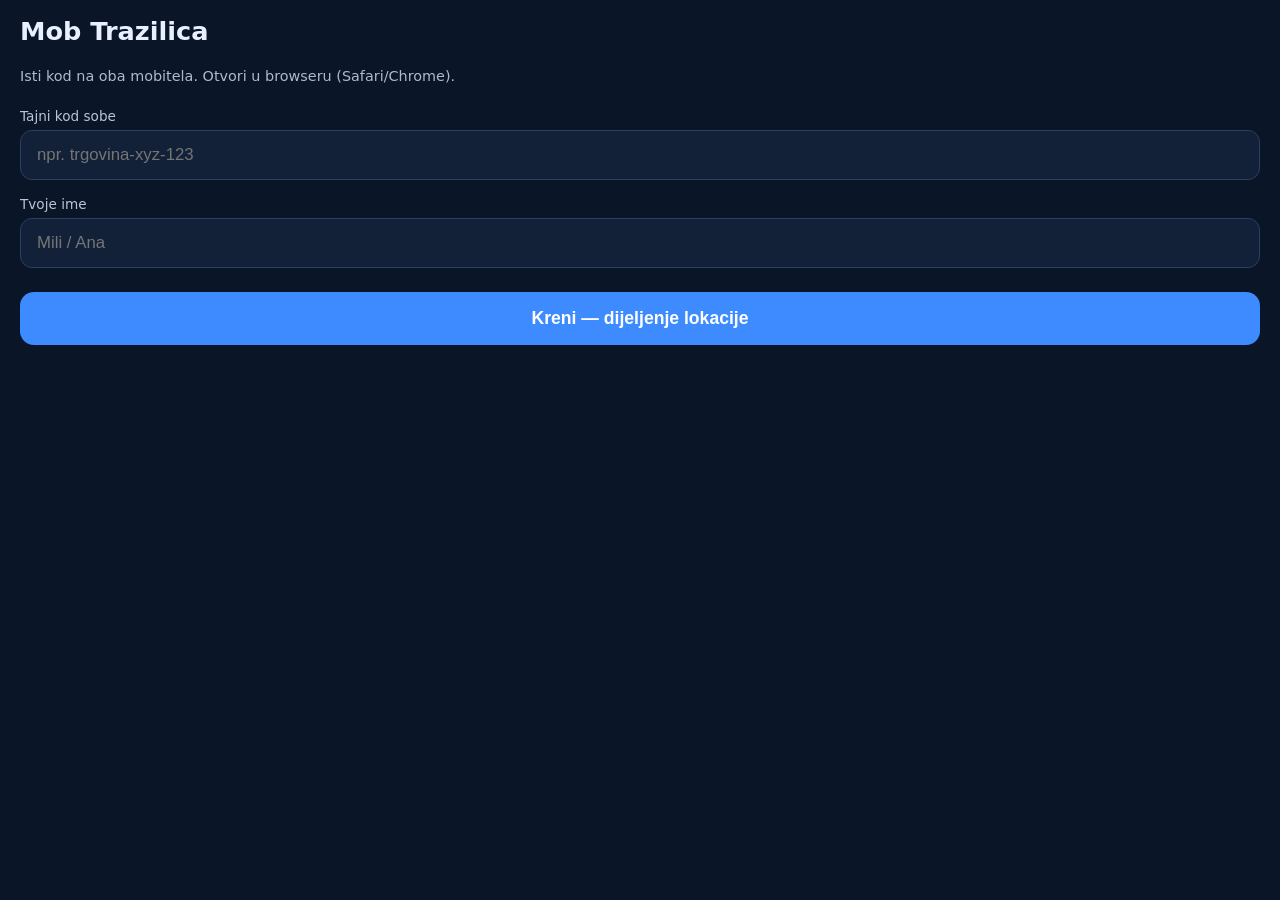
==== index.html @ e5bdc54a "Mob Trazilica PWA" ====
<!DOCTYPE html>
<html lang="hr">
<head>
  <meta charset="UTF-8" />
  <meta name="viewport" content="width=device-width, initial-scale=1, maximum-scale=1, user-scalable=no, viewport-fit=cover" />
  <meta name="apple-mobile-web-app-capable" content="yes" />
  <meta name="theme-color" content="#0a1628" />
  <title>Mob Trazilica</title>
  <link rel="manifest" href="manifest.webmanifest" />
  <link rel="apple-touch-icon" href="icon.svg" />
  <link rel="stylesheet" href="styles.css" />
</head>
<body>
  <div id="setup" class="screen">
    <h1>Mob Trazilica</h1>
    <p class="hint">Isti kod na oba mobitela. Otvori u browseru (Safari/Chrome).</p>
    <label>Tajni kod sobe</label>
    <input id="roomInput" type="text" autocomplete="off" placeholder="npr. trgovina-xyz-123" />
    <label>Tvoje ime</label>
    <input id="nameInput" type="text" autocomplete="name" placeholder="Mili / Ana" maxlength="20" />
    <button id="joinBtn" type="button">Kreni — dijeljenje lokacije</button>
  </div>

  <div id="main" class="screen hidden">
    <header class="top">
      <span id="peerName">…</span>
      <span id="statusDot" class="dot"></span>
    </header>

    <div class="vert" id="vertBlock" aria-live="polite">
      <div id="vertIcon" class="vert-icon">—</div>
      <div id="vertText" class="vert-text">Visina se usklađuje…</div>
    </div>

    <div class="compass-wrap">
      <div id="arrow" class="arrow" aria-hidden="true">▲</div>
    </div>

    <p id="distLine" class="dist">—</p>
    <p id="altLine" class="alt">—</p>
  </div>

  <script src="app.js"></script>
</body>
</html>
---- styles.css ----
* {
  box-sizing: border-box;
}

html,
body {
  margin: 0;
  height: 100%;
  font-family: system-ui, -apple-system, Segoe UI, Roboto, sans-serif;
  background: #0a1628;
  color: #e8f0ff;
  touch-action: manipulation;
  -webkit-tap-highlight-color: transparent;
}

.hidden {
  display: none !important;
}

.screen {
  min-height: 100%;
  padding: max(16px, env(safe-area-inset-top)) 20px max(24px, env(safe-area-inset-bottom));
  display: flex;
  flex-direction: column;
  align-items: stretch;
}

#setup h1 {
  font-size: 1.6rem;
  margin: 0 0 8px;
}

.hint {
  opacity: 0.75;
  font-size: 0.9rem;
  margin-bottom: 24px;
}

label {
  font-size: 0.85rem;
  opacity: 0.8;
  margin-bottom: 6px;
}

input {
  width: 100%;
  padding: 14px 16px;
  margin-bottom: 16px;
  border: 1px solid #2a4060;
  border-radius: 12px;
  background: #122038;
  color: inherit;
  font-size: 1.05rem;
}

#joinBtn {
  margin-top: 8px;
  padding: 16px;
  font-size: 1.1rem;
  font-weight: 600;
  border: none;
  border-radius: 14px;
  background: #3d8bff;
  color: #fff;
}

.top {
  display: flex;
  justify-content: center;
  align-items: center;
  gap: 10px;
  font-size: 1.1rem;
  font-weight: 600;
}

.dot {
  width: 10px;
  height: 10px;
  border-radius: 50%;
  background: #555;
}

.dot.live {
  background: #3dff8a;
  box-shadow: 0 0 10px #3dff8a;
}

.vert {
  text-align: center;
  margin: 12px 0 4px;
  padding: 10px;
  border-radius: 16px;
  background: #122038;
}

.vert-icon {
  font-size: 2.4rem;
  line-height: 1.1;
  font-weight: 700;
}

.vert-text {
  font-size: 1rem;
  opacity: 0.9;
  margin-top: 4px;
}

.vert.up .vert-icon {
  color: #6ec8ff;
}

.vert.down .vert-icon {
  color: #ff9a6e;
}

.vert.same .vert-icon {
  color: #8fa8c8;
}

.compass-wrap {
  flex: 1;
  display: flex;
  align-items: center;
  justify-content: center;
  min-height: 42vh;
}

.arrow {
  font-size: min(38vw, 180px);
  line-height: 1;
  color: #5cff9a;
  text-shadow: 0 0 40px rgba(92, 255, 154, 0.45);
  transform: rotate(0deg);
  transition: transform 0.12s ease-out;
  will-change: transform;
}

.dist {
  text-align: center;
  font-size: 1.5rem;
  font-weight: 700;
  margin: 0;
}

.alt {
  text-align: center;
  font-size: 0.95rem;
  opacity: 0.75;
  margin: 6px 0 16px;
}
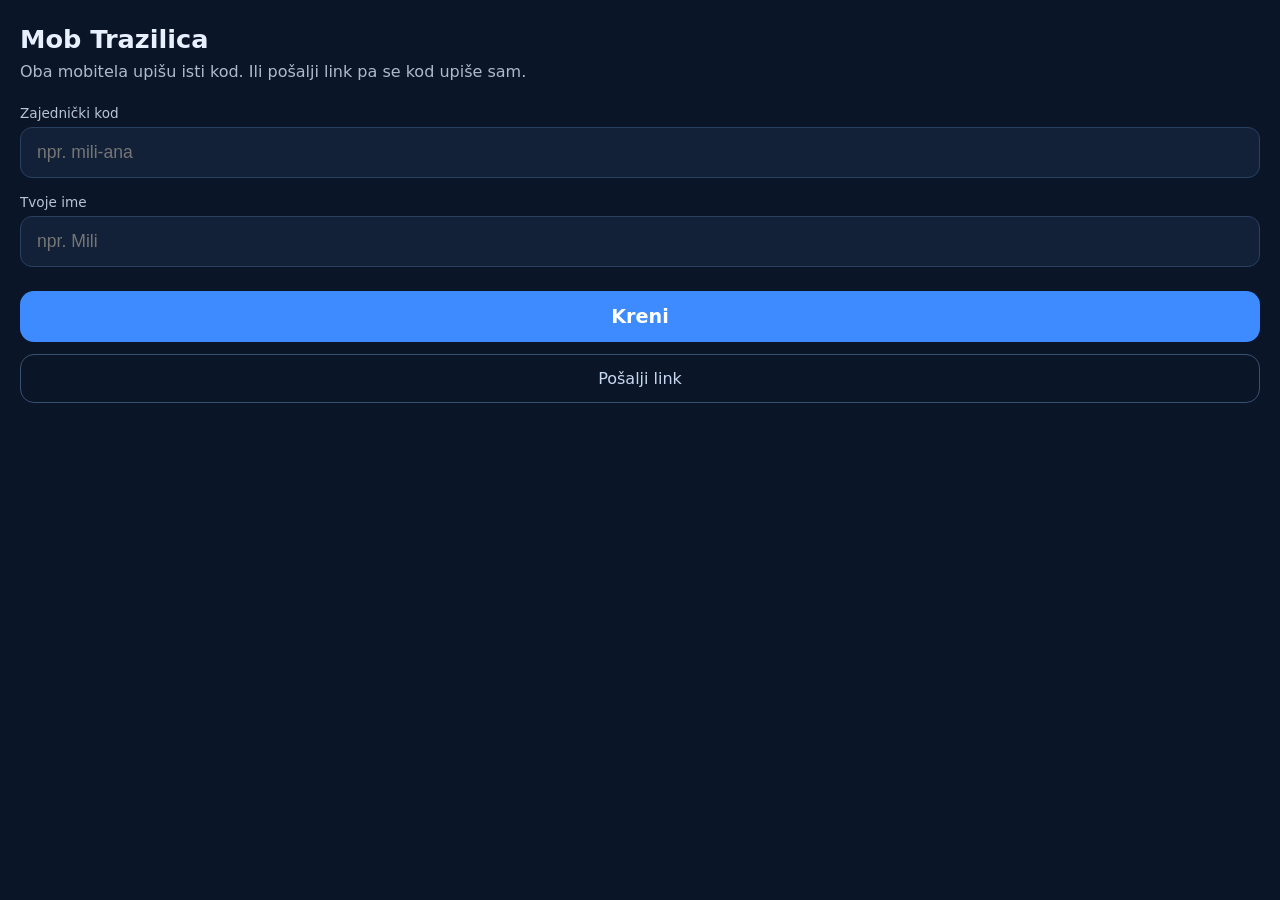
==== commit 84ea6085: "Mobitel: kompas, ikone, link za dijeljenje" ====
--- a/index.html
+++ b/index.html
@@ -2,42 +2,53 @@
 <html lang="hr">
 <head>
   <meta charset="UTF-8" />
-  <meta name="viewport" content="width=device-width, initial-scale=1, maximum-scale=1, user-scalable=no, viewport-fit=cover" />
+  <meta name="viewport" content="width=device-width, initial-scale=1, viewport-fit=cover" />
   <meta name="apple-mobile-web-app-capable" content="yes" />
+  <meta name="mobile-web-app-capable" content="yes" />
+  <meta name="apple-mobile-web-app-title" content="Trazilica" />
   <meta name="theme-color" content="#0a1628" />
   <title>Mob Trazilica</title>
   <link rel="manifest" href="manifest.webmanifest" />
-  <link rel="apple-touch-icon" href="icon.svg" />
+  <link rel="icon" href="icon-192.png" />
+  <link rel="apple-touch-icon" href="icon-192.png" />
   <link rel="stylesheet" href="styles.css" />
 </head>
 <body>
   <div id="setup" class="screen">
     <h1>Mob Trazilica</h1>
-    <p class="hint">Isti kod na oba mobitela. Otvori u browseru (Safari/Chrome).</p>
-    <label>Tajni kod sobe</label>
-    <input id="roomInput" type="text" autocomplete="off" placeholder="npr. trgovina-xyz-123" />
-    <label>Tvoje ime</label>
-    <input id="nameInput" type="text" autocomplete="name" placeholder="Mili / Ana" maxlength="20" />
-    <button id="joinBtn" type="button">Kreni — dijeljenje lokacije</button>
+    <p class="hint">Oba mobitela upišu isti kod. Ili pošalji link pa se kod upiše sam.</p>
+    <label for="roomInput">Zajednički kod</label>
+    <input id="roomInput" type="text" autocomplete="off" autocapitalize="off" spellcheck="false" placeholder="npr. mili-ana" />
+    <label for="nameInput">Tvoje ime</label>
+    <input id="nameInput" type="text" autocomplete="nickname" maxlength="20" placeholder="npr. Mili" />
+    <button id="joinBtn" type="button" class="primary">Kreni</button>
+    <button type="button" class="secondary share-btn">Pošalji link</button>
   </div>
 
   <div id="main" class="screen hidden">
     <header class="top">
-      <span id="peerName">…</span>
+      <span id="peerName">Tražim…</span>
       <span id="statusDot" class="dot"></span>
     </header>
 
-    <div class="vert" id="vertBlock" aria-live="polite">
-      <div id="vertIcon" class="vert-icon">—</div>
-      <div id="vertText" class="vert-text">Visina se usklađuje…</div>
+    <div id="vertBlock" class="vert">
+      <div id="vertIcon" class="vert-icon"></div>
+      <div id="vertText" class="vert-text"></div>
     </div>
 
     <div class="compass-wrap">
-      <div id="arrow" class="arrow" aria-hidden="true">▲</div>
+      <svg id="arrow" class="arrow idle" viewBox="0 0 100 100" aria-hidden="true">
+        <path d="M50 4 L84 92 L50 72 L16 92 Z" />
+      </svg>
     </div>
 
-    <p id="distLine" class="dist">—</p>
-    <p id="altLine" class="alt">—</p>
+    <p id="distLine" class="dist"></p>
+    <p id="infoLine" class="info"></p>
+
+    <div class="actions">
+      <button id="compassBtn" type="button" class="secondary hidden">Uključi kompas</button>
+      <button type="button" class="secondary share-btn">Pošalji link</button>
+    </div>
   </div>
 
   <script src="app.js"></script>
--- a/styles.css
+++ b/styles.css
@@ -6,7 +6,7 @@
 body {
   margin: 0;
   height: 100%;
-  font-family: system-ui, -apple-system, Segoe UI, Roboto, sans-serif;
+  font-family: system-ui, -apple-system, "Segoe UI", Roboto, sans-serif;
   background: #0a1628;
   color: #e8f0ff;
   touch-action: manipulation;
@@ -22,18 +22,16 @@
   padding: max(16px, env(safe-area-inset-top)) 20px max(24px, env(safe-area-inset-bottom));
   display: flex;
   flex-direction: column;
-  align-items: stretch;
 }
 
-#setup h1 {
+h1 {
   font-size: 1.6rem;
-  margin: 0 0 8px;
+  margin: 8px 0;
 }
 
 .hint {
   opacity: 0.75;
-  font-size: 0.9rem;
-  margin-bottom: 24px;
+  margin: 0 0 24px;
 }
 
 label {
@@ -50,18 +48,29 @@
   border-radius: 12px;
   background: #122038;
   color: inherit;
-  font-size: 1.05rem;
+  font-size: 1.1rem;
 }
 
-#joinBtn {
+button {
+  font: inherit;
+  border-radius: 14px;
+  padding: 14px 20px;
+}
+
+.primary {
   margin-top: 8px;
-  padding: 16px;
-  font-size: 1.1rem;
-  font-weight: 600;
+  font-size: 1.2rem;
+  font-weight: 700;
   border: none;
-  border-radius: 14px;
   background: #3d8bff;
   color: #fff;
+}
+
+.secondary {
+  margin-top: 12px;
+  border: 1px solid #3a5070;
+  background: transparent;
+  color: #c8d8f0;
 }
 
 .top {
@@ -69,13 +78,13 @@
   justify-content: center;
   align-items: center;
   gap: 10px;
-  font-size: 1.1rem;
+  font-size: 1.2rem;
   font-weight: 600;
 }
 
 .dot {
-  width: 10px;
-  height: 10px;
+  width: 12px;
+  height: 12px;
   border-radius: 50%;
   background: #555;
 }
@@ -85,23 +94,26 @@
   box-shadow: 0 0 10px #3dff8a;
 }
 
+.dot.stale {
+  background: #ffb020;
+}
+
 .vert {
   text-align: center;
-  margin: 12px 0 4px;
+  margin-top: 12px;
   padding: 10px;
+  min-height: 84px;
   border-radius: 16px;
   background: #122038;
 }
 
 .vert-icon {
-  font-size: 2.4rem;
-  line-height: 1.1;
-  font-weight: 700;
+  font-size: 2rem;
+  font-weight: 800;
 }
 
 .vert-text {
-  font-size: 1rem;
-  opacity: 0.9;
+  opacity: 0.85;
   margin-top: 4px;
 }
 
@@ -113,38 +125,40 @@
   color: #ff9a6e;
 }
 
-.vert.same .vert-icon {
-  color: #8fa8c8;
-}
-
 .compass-wrap {
   flex: 1;
   display: flex;
   align-items: center;
   justify-content: center;
-  min-height: 42vh;
+  min-height: 45vh;
 }
 
 .arrow {
-  font-size: min(38vw, 180px);
-  line-height: 1;
-  color: #5cff9a;
-  text-shadow: 0 0 40px rgba(92, 255, 154, 0.45);
-  transform: rotate(0deg);
-  transition: transform 0.12s ease-out;
-  will-change: transform;
+  width: min(72vw, 340px);
+  height: min(72vw, 340px);
+  fill: #5cff9a;
+  filter: drop-shadow(0 0 24px rgba(92, 255, 154, 0.45));
+  transition: transform 0.2s linear, opacity 0.3s;
+}
+
+.arrow.idle {
+  opacity: 0.25;
 }
 
 .dist {
   text-align: center;
-  font-size: 1.5rem;
-  font-weight: 700;
+  font-size: 2rem;
+  font-weight: 800;
   margin: 0;
 }
 
-.alt {
+.info {
   text-align: center;
-  font-size: 0.95rem;
   opacity: 0.75;
-  margin: 6px 0 16px;
+  margin: 6px 0 0;
 }
+
+.actions {
+  display: flex;
+  flex-direction: column;
+}
